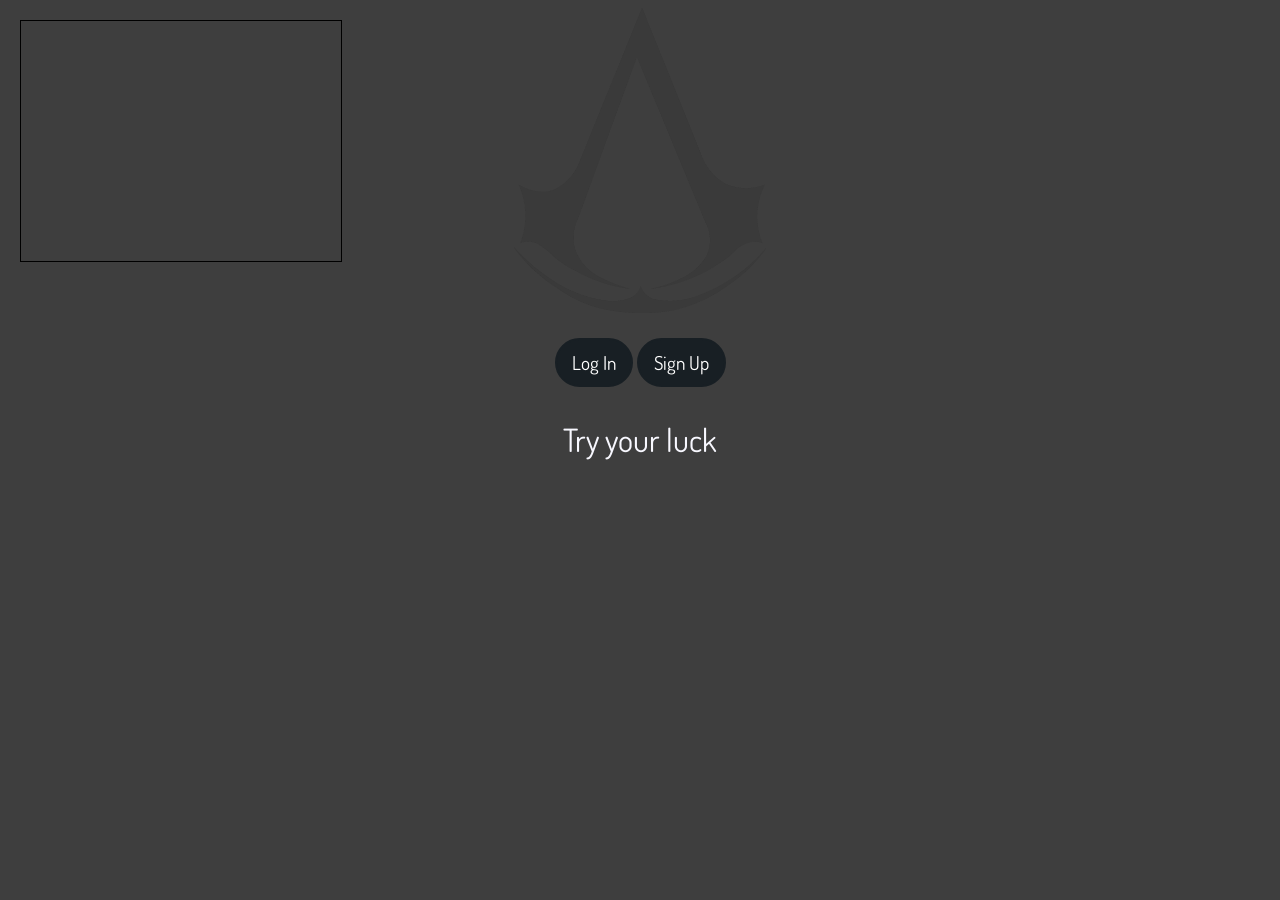
==== index.html @ 5764d605 "first commit" ====
<html>
<head>
		<link rel="stylesheet" href="style.css">
    <link href='https://fonts.googleapis.com/css?family=Dosis:500,700' rel='stylesheet' type='text/css'>
		<script type="text/javascript" src="jquery-3.3.1.min.js"></script>
		<script type="text/javascript" src="webcam.min.js"></script>
		<script type="text/javascript" src="kairos.js" ></script>
  	<script type="text/javascript" src="code.js"></script>
		<meta http-equiv="Content-Type" content="text/html; charset=UTF-8" />
		<title>A mysterious organization</title>
</head>
<body>
	<form method="POST" action="#" id="everything">
				<img src="logo.png" id="logo" width="10%" align="center">
				<div id="my_camera"></div>
				<script type="text/javascript">
				Webcam.set({
				 width: 320,
				 height: 240,
				 image_format: 'jpeg',
				 jpeg_quality: 100
				});
				Webcam.attach( '#my_camera' );
				</script>
				<button name="LOGIN" id="login" type="button" onClick="login_attempt()">Log In</button>
				<button name="SIGNUP" id="signup" type="button" onclick="window.location.href='signup.html'">Sign Up</button>
			</form>
			<div id="Loginsucess">
				<p id="voice"> Try your luck </p>
			</div>
</body>
</html>
---- style.css ----
body {
  background-color: #3e3e3e;
  text-align: center;
}



p {
    font-family: 'Dosis', sans-serif;
    font-size: 200%;
    color: ghostwhite;
}

button {
	-webkit-border-radius: 28;
    -moz-border-radius: 28;
    border-radius: 28px;
	font-family: 'Dosis',sans-serif;
	font-size: 120%;
	background:  #181f24;
	stroke: black;
	color: #ffffff;
	padding: 10px 15px 10px 15px;
	border: solid #181f24 2px;
	text-decoration: none;
	display: inline-block;
	margin-top: 2%;
}

button:hover {
  background: #3e4347;
  text-decoration: none;
}

#logo{
	display: block;
    margin-left: auto;
    margin-right: auto;
    width: 20%;
}

#mycam_video{
  display: block;
 width: 320px;
 height: 240px;
 border: 1px solid black;
 margin-left: auto;
 margin-right: auto;
}

#my_camera{
  position: absolute;
  top: 20px;
  left: 20px;
  width: 320px;
  height: 240px;
  border: 1px solid black;
}

#username{
	-webkit-border-radius: 30;
    -moz-border-radius: 30;
    border-radius: 30px;
    font-family: 'Dosis',sans-serif;
	font-size: 100%;
	text-align: center;
	padding: 5px 10px 5px 10px;
	border: solid #242323 3px;
	background-color: #3e3e3e;
	color:#ffffff;
}

.pic{
	display: none;
}

#video{
	display: none;
}

#Loginsucess{
  
  width: 20%;
  display: block;
  margin-left: auto;
  margin-right: auto;

}
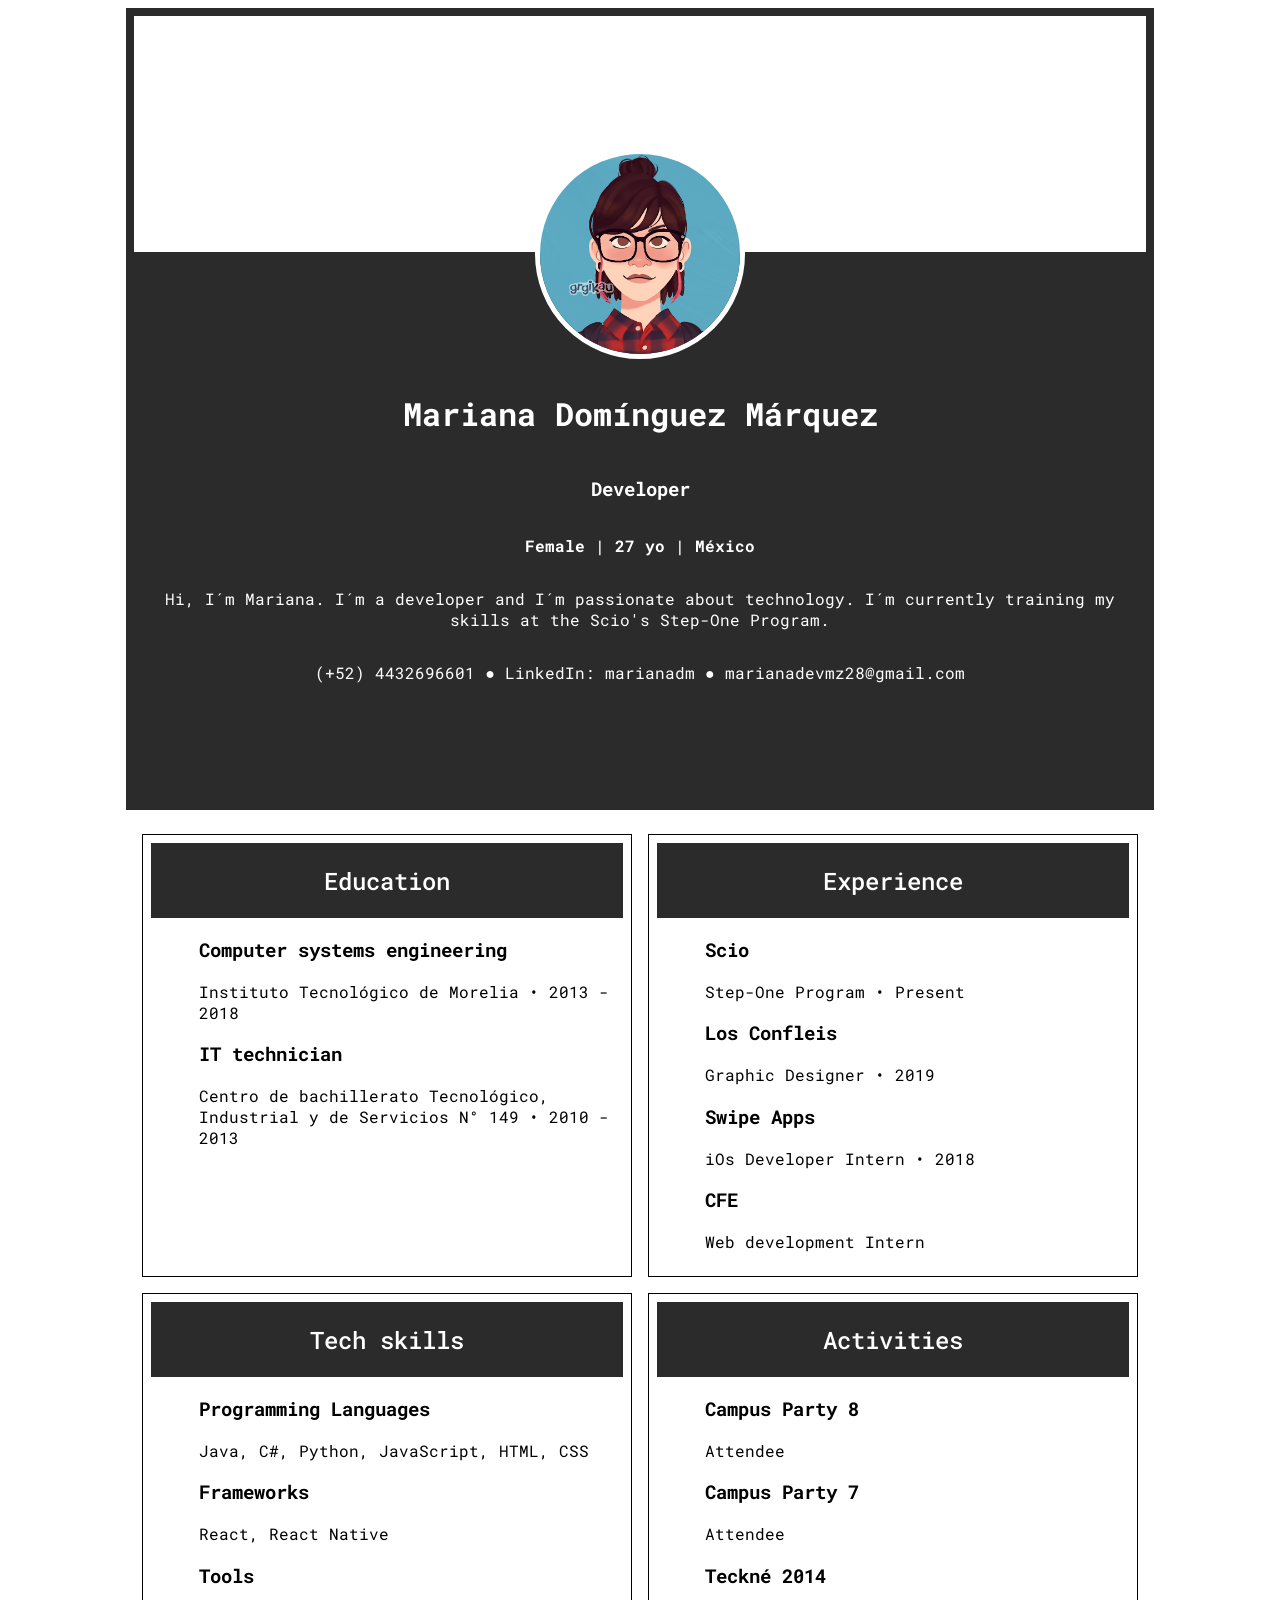
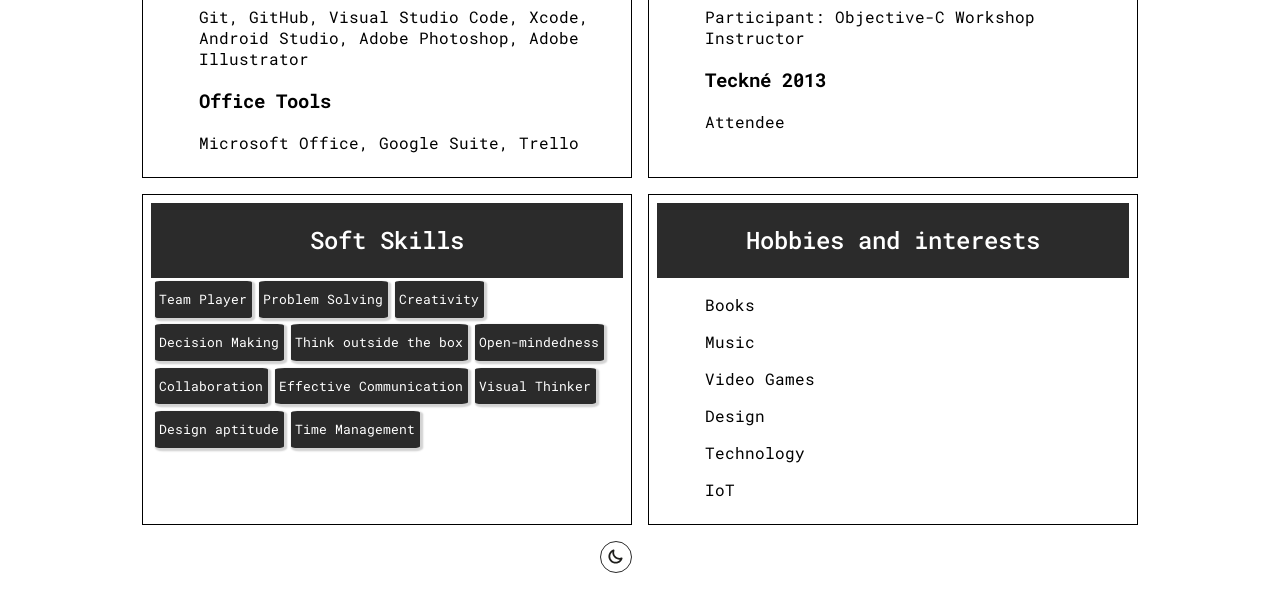
==== commit b4d49fb9: "meh" ====
--- a/index.html
+++ b/index.html
@@ -1,32 +1,145 @@
-<html>
+<!DOCTYPE html>
+<html lang="en">
 <head>
-		<link rel="stylesheet" href="style.css">
-    <link href='https://fonts.googleapis.com/css?family=Dosis:500,700' rel='stylesheet' type='text/css'>
-		<script type="text/javascript" src="jquery-3.3.1.min.js"></script>
-		<script type="text/javascript" src="webcam.min.js"></script>
-		<script type="text/javascript" src="kairos.js" ></script>
-  	<script type="text/javascript" src="code.js"></script>
-		<meta http-equiv="Content-Type" content="text/html; charset=UTF-8" />
-		<title>A mysterious organization</title>
+    <meta charset="UTF-8">
+    <meta http-equiv="X-UA-Compatible" content="IE=edge">
+    <meta name="viewport" content="width=device-width, initial-scale=1.0">
+    <link id="stylesheet" rel="stylesheet" href="./light.css" type="text/css">
+    <link href='https://fonts.googleapis.com/css?family=Roboto Mono' rel='stylesheet'>
+    <link rel="shortcut icon" href="./images/favicon.ico" />
+    <script src="./code.js"></script>
+    <title>Hi, I´m Mariana</title>
 </head>
 <body>
-	<form method="POST" action="#" id="everything">
-				<img src="logo.png" id="logo" width="10%" align="center">
-				<div id="my_camera"></div>
-				<script type="text/javascript">
-				Webcam.set({
-				 width: 320,
-				 height: 240,
-				 image_format: 'jpeg',
-				 jpeg_quality: 100
-				});
-				Webcam.attach( '#my_camera' );
-				</script>
-				<button name="LOGIN" id="login" type="button" onClick="login_attempt()">Log In</button>
-				<button name="SIGNUP" id="signup" type="button" onclick="window.location.href='signup.html'">Sign Up</button>
-			</form>
-			<div id="Loginsucess">
-				<p id="voice"> Try your luck </p>
-			</div>
+    <div id="full-container">
+        <div id="header">
+            <div id="selfie-container">
+                <img src="./images/selfie.png" alt="Selfie" id="selfie"/>
+            </div>
+            <div id="info">
+                
+                    <h1 class="inblack">Mariana Domínguez Márquez</h1>
+                    <h3 class="inblack">Developer</h3>
+                    <p id="oneliner">Female | 27 yo | México</p>
+                    <p class="inblack">Hi, I´m Mariana.
+                        I´m a developer and I´m passionate about technology.
+                        I´m currently training my skills at the Scio's Step-One Program.
+                    </p>
+                    <p id="contact-info" class="inblack"> (+52) 4432696601 ● LinkedIn: marianadm ● marianadevmz28@gmail.com</p>                
+            </div>
+        </div>
+        <div id="full-content" class="blocky-container">
+            <div id="Education" class="blocky">
+                <div class="isblack">
+                    <h2 class="inblack">Education</h2>
+                </div>
+                <div class="textie">
+                    <h3>Computer systems engineering</h3>
+                    <p>Instituto Tecnológico de Morelia • 2013 - 2018</p>
+                    <h3>IT technician</h3>
+                    <p>Centro de bachillerato Tecnológico, Industrial y de Servicios N° 149 • 2010 - 2013</p>
+                </div>
+            </div>
+            <div id="Experience" class="blocky">
+                <div class="isblack">
+                    <h2 class="inblack">Experience</h2>
+                </div>
+                <div class="textie">
+                    <h3>Scio</h3>
+                    <p>Step-One Program • Present</p>
+                    <h3>Los Confleis</h3>
+                    <p>Graphic Designer • 2019</p>
+                    <h3>Swipe Apps</h3>
+                    <p>iOs Developer Intern • 2018</p>
+                    <h3>CFE</h3>
+                    <p>Web development Intern</p>
+                </div>
+            </div>
+            <div id="Skills" class="blocky">
+                <div class="isblack">
+                    <h2 class="inblack">Tech skills</h2>
+                </div>
+                <div class="textie">
+                    <h3>Programming Languages</h3>
+                    <p>Java, C#, Python, JavaScript, HTML, CSS</p>
+                    <h3>Frameworks</h3>
+                    <p>React, React Native </p>
+                    <h3>Tools</h3>
+                    <p>Git, GitHub, Visual Studio Code, Xcode, Android Studio, Adobe Photoshop, Adobe Illustrator</p>
+                    <h3>Office Tools</h3>
+                    <p>Microsoft Office, Google Suite, Trello</p>
+                </div>
+            </div>
+            <div id="Activities" class="blocky">
+                <div class="isblack">
+                    <h2 class="inblack">Activities</h2>
+                </div>
+                <div class="textie">
+                    <h3>Campus Party 8</h3>
+                    <p>Attendee</p>
+                    <h3>Campus Party 7</h3>
+                    <p>Attendee</p>
+                    <h3>Teckné 2014</h3>
+                    <p>Participant: Objective-C Workshop Instructor</p>
+                    <h3>Teckné 2013</h3>
+                    <p>Attendee</p>
+                </div>
+            </div>
+            <div id="Soft Skills" class="blocky">
+                <div class="isblack">
+                    <h2 class="inblack">Soft Skills</h2>
+                </div class="textie">
+                <div class="beanie-container">
+                    <div class="beanie">
+                        <p>Team Player</p>
+                    </div>
+                    <div class="beanie">
+                        <p>Problem Solving</p>
+                    </div>
+                    <div class="beanie">
+                        <p>Creativity</p>
+                    </div>
+                    <div class="beanie">
+                        <p>Decision Making</p>
+                    </div>
+                    <div class="beanie">
+                        <p>Think outside the box</p>
+                    </div>
+                    <div class="beanie">
+                        <p>Open-mindedness</p>
+                    </div>
+                    <div class="beanie">
+                        <p>Collaboration</p>
+                    </div>
+                    <div class="beanie">
+                        <p>Effective Communication</p>
+                    </div>
+                    <div class="beanie">
+                        <p>Visual Thinker</p>
+                    </div>
+                    <div class="beanie">
+                    <p>Design aptitude</p>
+                    </div>
+                    <div class="beanie">
+                        <p>Time Management</p>
+                    </div>
+                </div>
+            </div>
+            <div id="Hobbies and interests" class="blocky">
+                <div class="isblack">
+                    <h2 class="inblack">Hobbies and interests</h2>
+                </div>
+                <div class="textie">
+                    <p>Books</p>
+                    <p>Music</p>
+                    <p>Video Games</p>
+                    <p>Design</p>
+                    <p>Technology</p>
+                    <p>IoT</p>
+                </div>
+            </div>
+            <button class="night-button" onClick="setStyleSheet()"></button>
+        </div>
+    </div>
 </body>
-</html>
+</html>
--- a/light.css
+++ b/light.css
@@ -0,0 +1,136 @@
+#full-container{
+    width: 100%;
+    height: 100%;
+    display: grid;
+    grid-template-columns: 100%;
+    place-items: center;
+}
+
+#header{
+    width: 80%;
+    display: grid;
+    grid-auto-flow: row;
+    grid-template-rows: 30% 70%;
+    background-color: rgb(43, 43, 43);
+    padding: 0.5rem;
+    row-gap: 0.5rem;
+}
+
+.inblack{
+    color: white;
+}
+
+#selfie-container{
+    display: grid;
+    place-content: center;
+    background-color: white;
+ 
+}
+
+#selfie{  
+    width: 12.5rem;
+    height: 12.5rem;
+    border-radius: 50%;
+    border: 5px solid white;
+    margin-top: 15rem;
+
+}
+
+#info{
+    display: grid;
+    grid-auto-flow: row;
+    grid-template-rows: auto;
+    text-align: center;
+    place-content: center;
+}
+
+#full-content{
+    width: 80%;
+    height: auto;
+    place-self: center;
+    background-color: white;
+    padding: 1rem;
+    display: grid;
+    grid-auto-flow: row;
+    grid-template-columns: 50% 50%;
+}
+
+@media screen and (max-width: 900px) {
+    #full-content{
+        grid-template-columns: 100%; 
+    }
+}
+
+@media screen and (min-width: 1920px) {
+    #full-content{
+        grid-template-columns: 16% 16% 16% 16% 16% 16%; 
+    }
+}
+
+.blocky{
+    display: inline-block;
+    border: 1px solid black;
+    padding: 0.5rem;
+    margin: 0.5rem;
+}
+
+.textie {
+    padding-left: 3rem;
+}
+
+.isblack{
+    background-color: rgb(43, 43, 43);
+    padding: 0.1rem;
+    text-align: center;
+}
+
+.beanie-container{
+    width: inherit;
+    display: flex;
+    flex-direction: row;
+    flex-wrap: wrap;
+}
+
+.beanie{
+    padding: 0.3rem;
+    margin: 0.2rem;
+    background-color: rgb(43, 43, 43);
+    color: white;
+    border-radius: 5%;
+    width: fit-content;
+    font-size: smaller;
+    line-height: 5%;
+    font-weight: 400;
+    box-shadow: 0.1rem 0.1rem 0.1rem 0.1rem lightgray;
+}
+
+h1,h2,h3,p{
+    font-family: 'Roboto Mono';
+}
+
+h2{
+    font-weight: 500;
+}
+
+#oneliner{
+    color: white;
+    font-weight: 800;
+    text-align: center;
+}
+
+.night-button{
+    width: 2rem;
+    height: 2rem;
+    border-radius: 50%;
+    background-color: white;
+    background-image: url("./images/night.svg");
+    background-size: 1.8rem 1.8rem;
+    border: 1px solid rgb(43, 43, 43);
+    margin: 0.5rem;
+    place-self: end;
+    cursor: pointer;
+}
+
+.night-button:hover{
+    transform: scale(1.1);
+}
